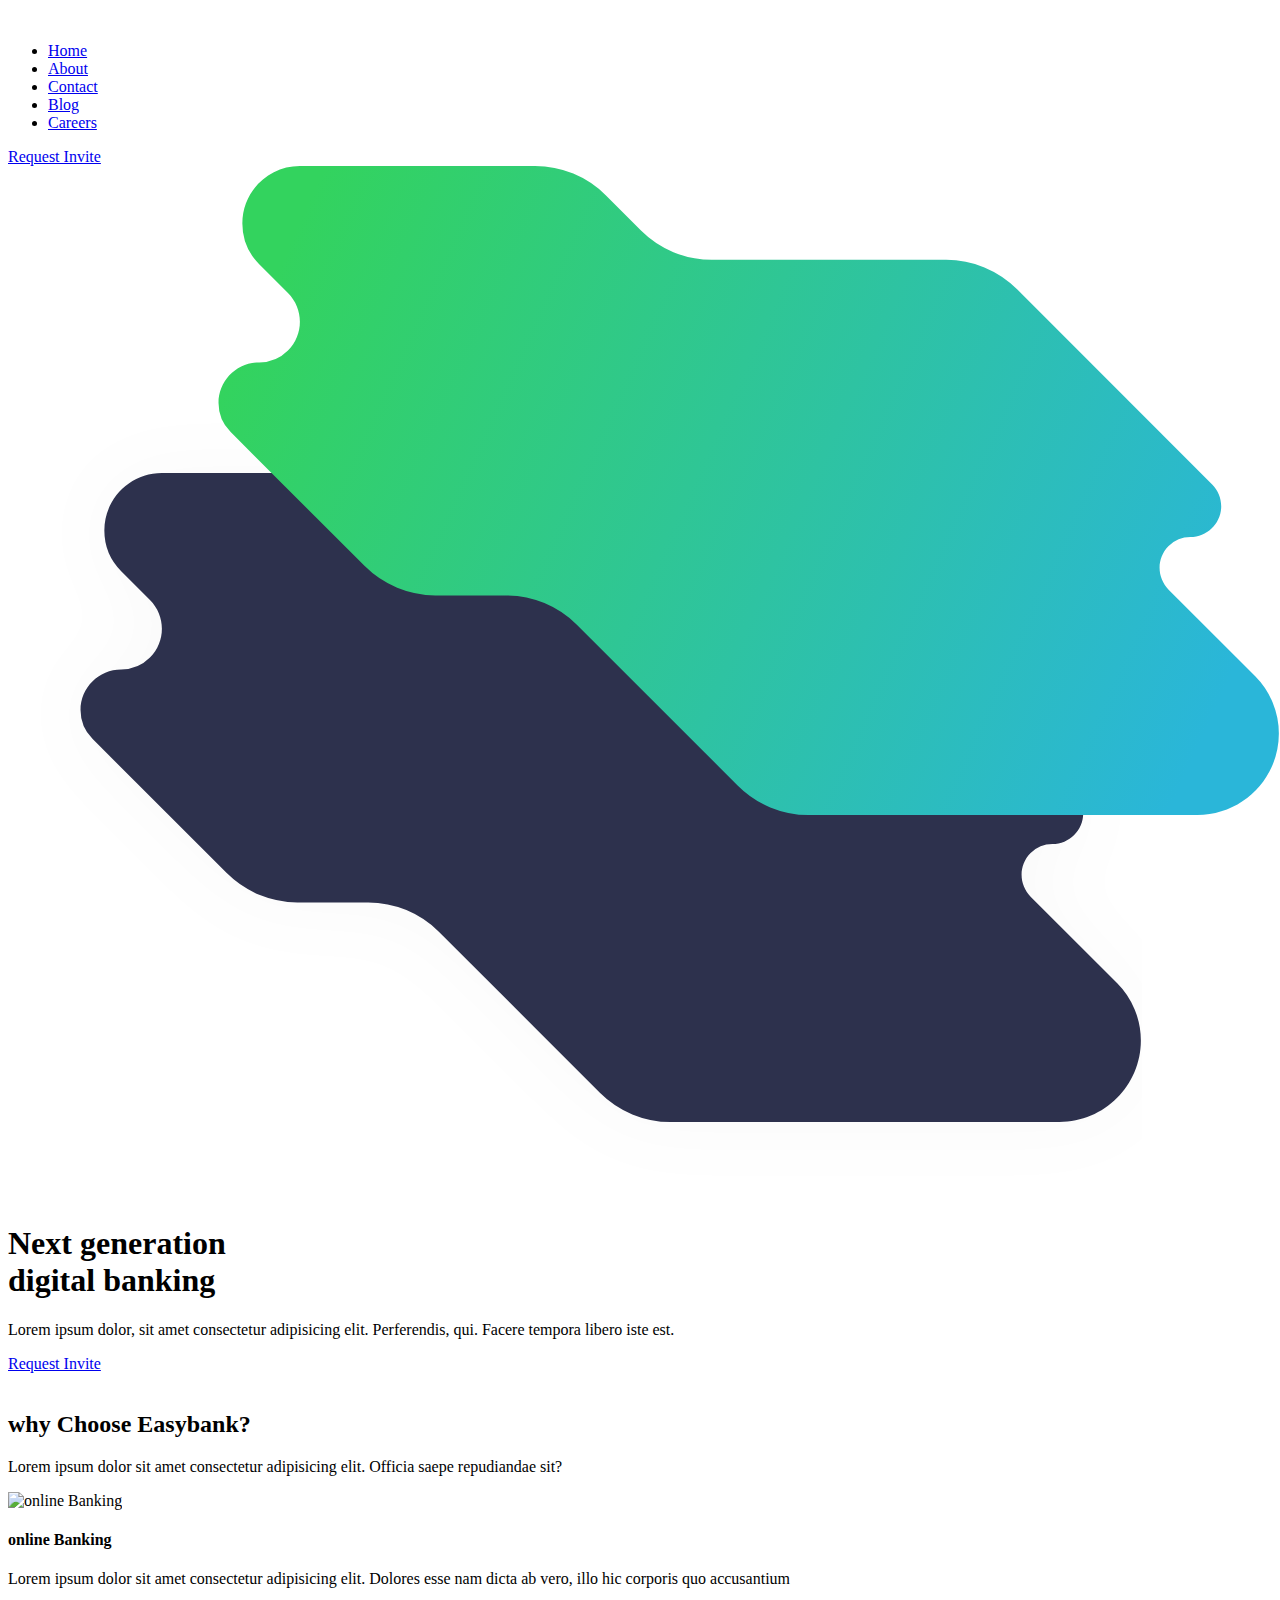
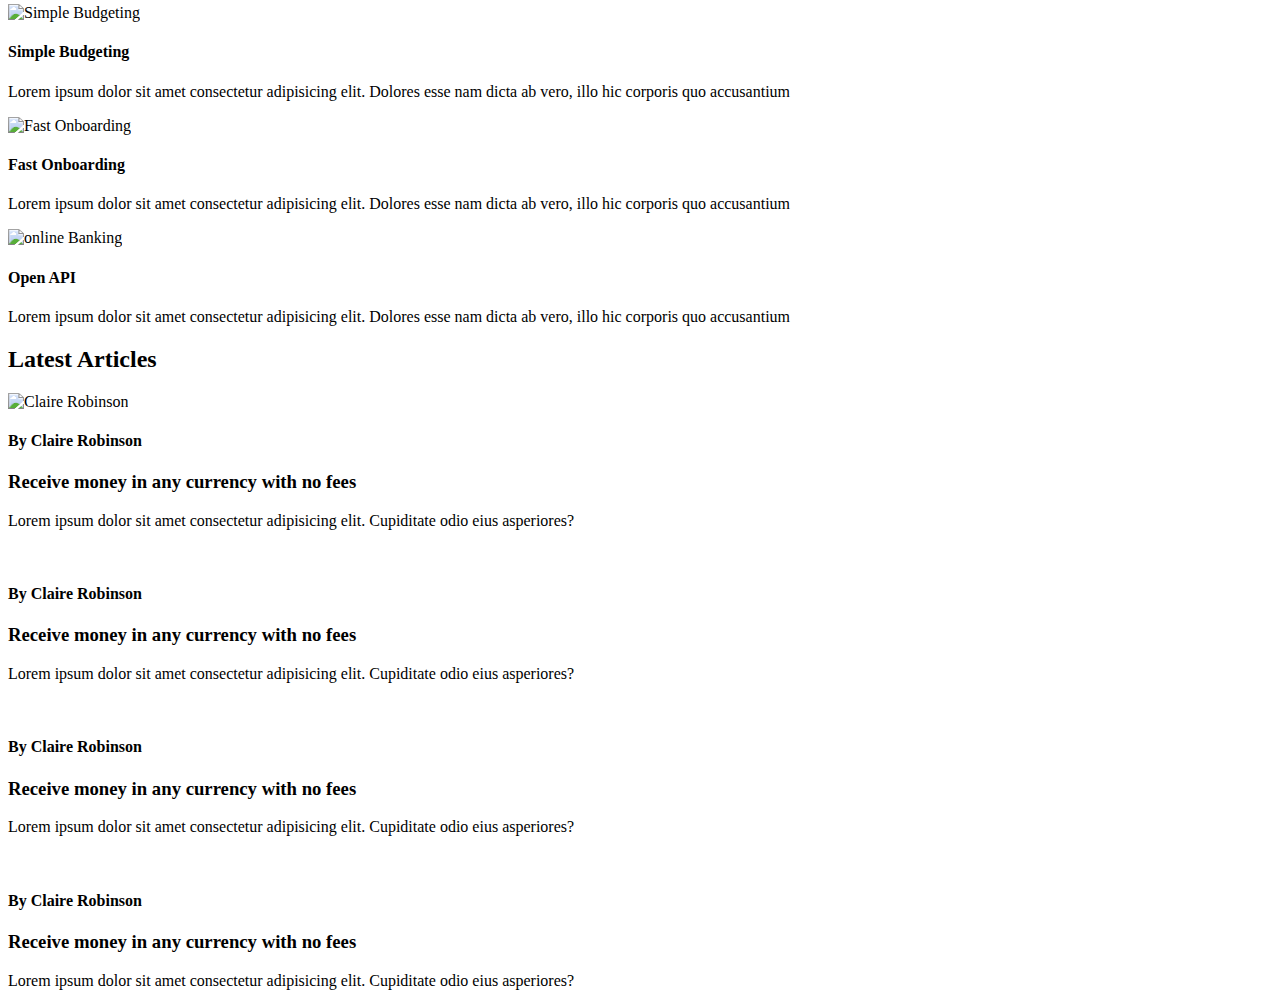
==== index.html @ 281d2a2d "easybank and latest article added" ====
<!DOCTYPE html>
<html lang="en">
  <head>
    <meta charset="UTF-8" />
    <meta http-equiv="X-UA-Compatible" content="IE=edge" />
    <meta name="viewport" content="width=device-width, initial-scale=1.0" />
    <!-- styles -->
    <link rel="stylesheet" href="assets/styles/page/style.css" />
    <title>Easybank</title>
  </head>
  <body>
    <!-- main nav -->
    <header class="header">
      <div class="container">
        <div class="header_content">
          <nav class="main_menu">
            <div class="logo">
              <img src="assets/images/logo.svg" alt="" />
            </div>
            <ul class="list_items">
              <li><a href="#">Home</a></li>
              <li><a href="#">About</a></li>
              <li><a href="#">Contact</a></li>
              <li><a href="#">Blog</a></li>
              <li><a href="#">Careers</a></li>
            </ul>
            <div class="btn">
              <a href="#">Request Invite</a>
            </div>
          </nav>
        </div>
      </div>
    </header>
    <main>
      <!-- showcase -->
      <section class="showcase">
        <div class="bg_intro">
          <svg
            xmlns="http://www.w3.org/2000/svg"
            xmlns:xlink="http://www.w3.org/1999/xlink"
            width="1271"
            height="1034"
          >
            <defs>
              <linearGradient
                id="c"
                x1="0%"
                x2="99.58%"
                y1="36.147%"
                y2="63.736%"
              >
                <stop offset="0%" stop-color="#33D35E" />
                <stop offset="100%" stop-color="#2AB6D9" />
              </linearGradient>
              <filter
                id="a"
                width="104.9%"
                height="135.9%"
                x="-4.8%"
                y="-17.6%"
                filterUnits="objectBoundingBox"
              >
                <feOffset dy="2" in="SourceAlpha" result="shadowOffsetOuter1" />
                <feGaussianBlur
                  in="shadowOffsetOuter1"
                  result="shadowBlurOuter1"
                  stdDeviation="38.5"
                />
                <feColorMatrix
                  in="shadowBlurOuter1"
                  values="0 0 0 0 0 0 0 0 0 0 0 0 0 0 0 0 0 0 0.0240111451 0"
                />
              </filter>
              <path
                id="b"
                d="M69.445 572.84L203.73 707.112a100 100 0 0070.708 29.286h70.693a100 100 0 0170.708 29.287l161.04 161.027A100 100 0 00647.584 956h388.853c44.964 0 81.415-36.45 81.415-81.414a81.414 81.414 0 00-23.848-57.57l-86.392-86.386c-12.033-12.032-12.034-31.54-.002-43.574a30.812 30.812 0 0121.788-9.025c17.017 0 30.812-13.795 30.812-30.812 0-8.172-3.246-16.01-9.025-21.788L855.85 430.11a100 100 0 00-70.708-29.287H550.7a100 100 0 01-70.708-29.287l-35.253-35.25A100 100 0 00374.032 307H138.88c-31.769 0-57.523 25.754-57.523 57.523a57.523 57.523 0 0016.85 40.676l28.761 28.76c15.886 15.884 15.887 41.64.003 57.525a40.676 40.676 0 01-28.764 11.915c-22.465 0-40.677 18.211-40.677 40.676a40.676 40.676 0 0011.915 28.764z"
              />
            </defs>
            <g fill="none" fill-rule="evenodd" transform="translate(15)">
              <use fill="#000" filter="url(#a)" xlink:href="#b" />
              <use fill="#2D314D" xlink:href="#b" />
              <path
                fill="url(#c)"
                d="M207.445 265.84L341.73 400.112a100 100 0 0070.708 29.286h70.693a100 100 0 0170.708 29.287l161.04 161.027A100 100 0 00785.584 649h388.853c44.964 0 81.415-36.45 81.415-81.414a81.414 81.414 0 00-23.848-57.57l-86.392-86.386c-12.033-12.032-12.034-31.54-.002-43.574a30.812 30.812 0 0121.788-9.025c17.017 0 30.812-13.795 30.812-30.812 0-8.172-3.246-16.01-9.025-21.788L993.85 123.11a100 100 0 00-70.708-29.287H688.7a100 100 0 01-70.708-29.287l-35.253-35.25A100 100 0 00512.032 0H276.88c-31.769 0-57.523 25.754-57.523 57.523a57.523 57.523 0 0016.85 40.676l28.761 28.76c15.886 15.884 15.887 41.64.003 57.525a40.676 40.676 0 01-28.764 11.915c-22.465 0-40.677 18.211-40.677 40.676a40.676 40.676 0 0011.915 28.764z"
              />
            </g>
          </svg>
        </div>
        <div class="container">
          <div class="showcase_content">
            <div class="text_content">
              <h1>Next generation <br />digital banking</h1>
              <p>
                Lorem ipsum dolor, sit amet consectetur adipisicing elit.
                Perferendis, qui. Facere tempora libero iste est.
              </p>
              <div class="btn">
                <a href="#">Request Invite</a>
              </div>
            </div>
            <div class="image">
              <img src="assets/images/image-mockups.png" alt="" />
            </div>
          </div>
        </div>
      </section>
      <!-- why Easybank -->
      <section class="why_easybank">
        <div class="container">
          <div class="title">
            <h2>why Choose Easybank?</h2>
            <p>
              Lorem ipsum dolor sit amet consectetur adipisicing elit. Officia
              saepe repudiandae sit?
            </p>
          </div>
          <div class="items">
            <div class="item">
              <div class="item_image">
                <img src="assets/images/icon-online.svg" alt="online Banking" />
              </div>
              <h4>online Banking</h4>
              <p>
                Lorem ipsum dolor sit amet consectetur adipisicing elit. Dolores
                esse nam dicta ab vero, illo hic corporis quo accusantium
              </p>
            </div>
            <div class="item">
                <div class="item_image">
                  <img src="assets/images/icon-budgeting.svg" alt="Simple Budgeting" />
                </div>
                <h4>Simple Budgeting</h4>
                <p>
                  Lorem ipsum dolor sit amet consectetur adipisicing elit. Dolores
                  esse nam dicta ab vero, illo hic corporis quo accusantium
                </p>
              </div>
              <div class="item">
                <div class="item_image">
                  <img src="assets/images/icon-onboarding.svg" alt="Fast Onboarding" />
                </div>
                <h4>Fast Onboarding</h4>
                <p>
                  Lorem ipsum dolor sit amet consectetur adipisicing elit. Dolores
                  esse nam dicta ab vero, illo hic corporis quo accusantium
                </p>
              </div>
              <div class="item">
                <div class="item_image">
                  <img src="assets/images/icon-api.svg" alt="online Banking" />
                </div>
                <h4>Open API</h4>
                <p>
                  Lorem ipsum dolor sit amet consectetur adipisicing elit. Dolores
                  esse nam dicta ab vero, illo hic corporis quo accusantium
                </p>
              </div>
          </div>
        </div>
      </section>
      <!-- Latest Articles-->
      <section class="latest_articles">
         <div class="container">
             <div class="title">
                <h2>Latest Articles</h2>
             </div>
            <div class="cards">
                 <div class="card">
                     <div class="card_thumbnai">
                         <img src="assets/images/image-currency.jpg" alt="Claire Robinson">
                     </div>
                     <div class="card_content">
                        <h4>By Claire Robinson</h4>
                        <h3>Receive money in any currency with no fees</h3>
                        <p>Lorem ipsum dolor sit amet consectetur adipisicing elit. Cupiditate odio eius asperiores?</p>
                     </div>
                 </div>
                 <div class="card">
                    <div class="card_thumbnai">
                        <img src="assets/images/image-restaurant.jpg" alt="">
                    </div>
                    <div class="card_content">
                       <h4>By Claire Robinson</h4>
                       <h3>Receive money in any currency with no fees</h3>
                       <p>Lorem ipsum dolor sit amet consectetur adipisicing elit. Cupiditate odio eius asperiores?</p>
                    </div>
                </div>
                <div class="card">
                    <div class="card_thumbnai">
                        <img src="assets/images/image-plane.jpg" alt="">
                    </div>
                    <div class="card_content">
                       <h4>By Claire Robinson</h4>
                       <h3>Receive money in any currency with no fees</h3>
                       <p>Lorem ipsum dolor sit amet consectetur adipisicing elit. Cupiditate odio eius asperiores?</p>
                    </div>
                </div>
                <div class="card">
                    <div class="card_thumbnai">
                        <img src="assets/images/image-confetti.jpg" alt="">
                    </div>
                    <div class="card_content">
                       <h4>By Claire Robinson</h4>
                       <h3>Receive money in any currency with no fees</h3>
                       <p>Lorem ipsum dolor sit amet consectetur adipisicing elit. Cupiditate odio eius asperiores?</p>
                    </div>
                </div>
            </div>
         </div>
      </section>
    </main>
  </body>
</html>
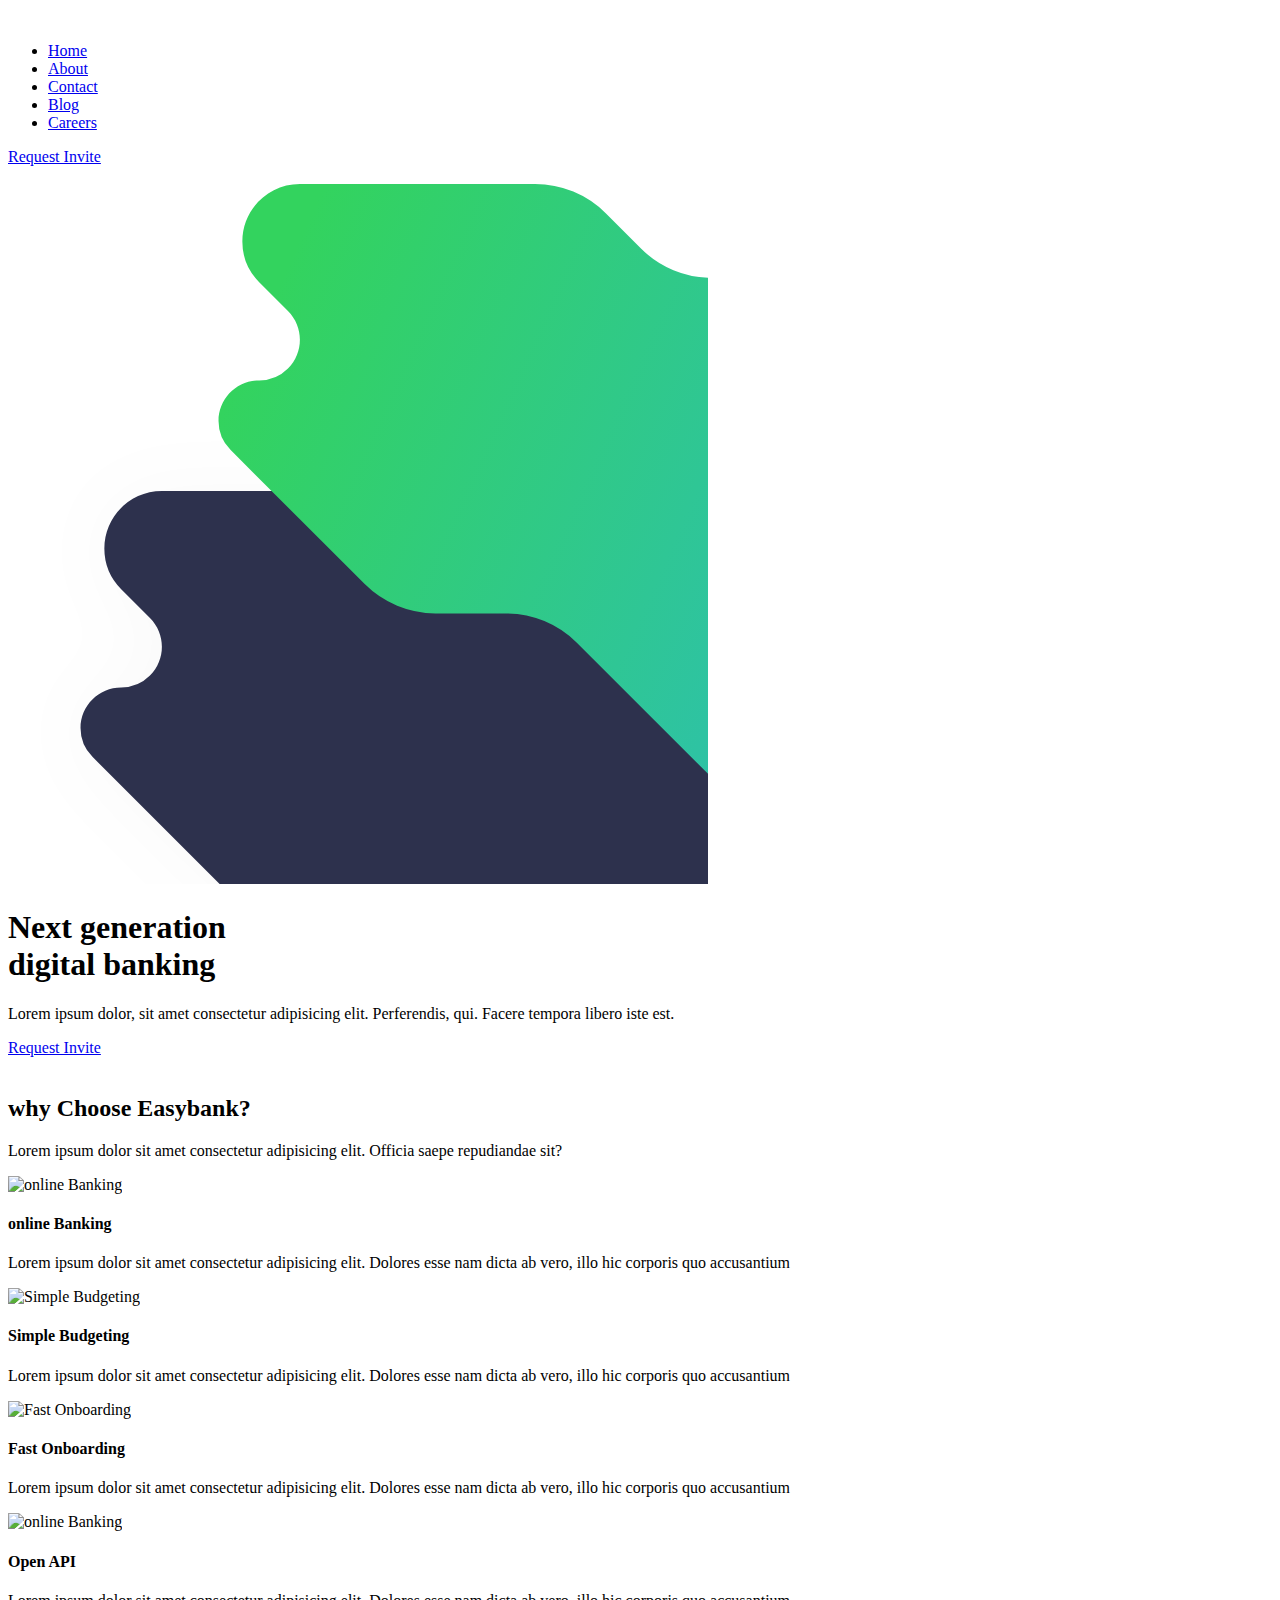
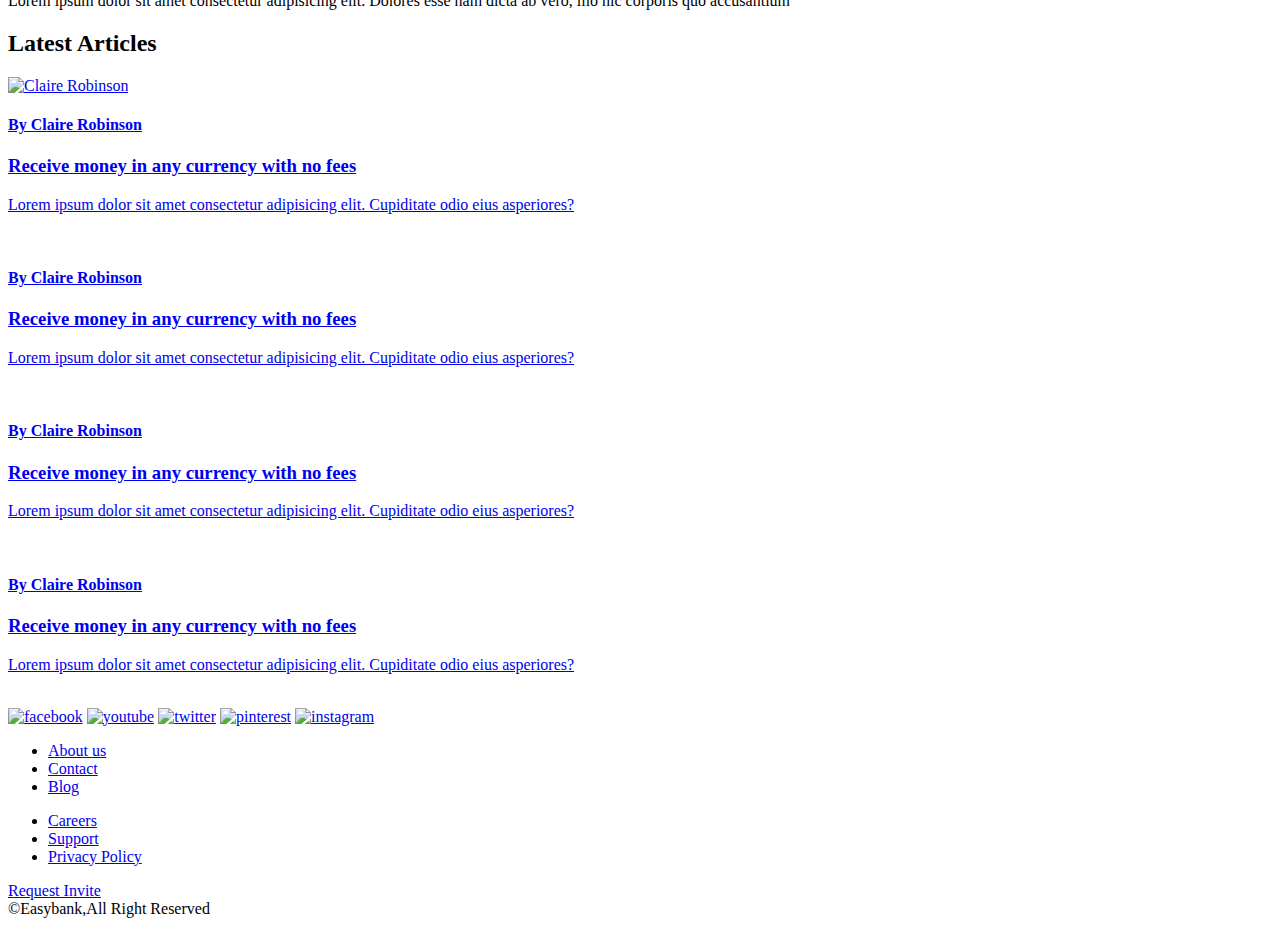
==== commit 8f76d78a: "index updatde" ====
--- a/index.html
+++ b/index.html
@@ -1,5 +1,5 @@
 <!DOCTYPE html>
-<html lang="en">
+<html lang="en" dir="ltr">
   <head>
     <meta charset="UTF-8" />
     <meta http-equiv="X-UA-Compatible" content="IE=edge" />
@@ -27,6 +27,9 @@
             <div class="btn">
               <a href="#">Request Invite</a>
             </div>
+            <div class="hamburger">
+              <img src="assets/images/icon-hamburger.svg" alt="" />
+            </div>
           </nav>
         </div>
       </div>
@@ -38,8 +41,8 @@
           <svg
             xmlns="http://www.w3.org/2000/svg"
             xmlns:xlink="http://www.w3.org/1999/xlink"
-            width="1271"
-            height="1034"
+            width="700"
+            height="700"
           >
             <defs>
               <linearGradient
@@ -126,88 +129,169 @@
               </p>
             </div>
             <div class="item">
-                <div class="item_image">
-                  <img src="assets/images/icon-budgeting.svg" alt="Simple Budgeting" />
-                </div>
-                <h4>Simple Budgeting</h4>
-                <p>
-                  Lorem ipsum dolor sit amet consectetur adipisicing elit. Dolores
-                  esse nam dicta ab vero, illo hic corporis quo accusantium
-                </p>
-              </div>
-              <div class="item">
-                <div class="item_image">
-                  <img src="assets/images/icon-onboarding.svg" alt="Fast Onboarding" />
-                </div>
-                <h4>Fast Onboarding</h4>
-                <p>
-                  Lorem ipsum dolor sit amet consectetur adipisicing elit. Dolores
-                  esse nam dicta ab vero, illo hic corporis quo accusantium
-                </p>
-              </div>
-              <div class="item">
-                <div class="item_image">
-                  <img src="assets/images/icon-api.svg" alt="online Banking" />
-                </div>
-                <h4>Open API</h4>
-                <p>
-                  Lorem ipsum dolor sit amet consectetur adipisicing elit. Dolores
-                  esse nam dicta ab vero, illo hic corporis quo accusantium
-                </p>
-              </div>
+              <div class="item_image">
+                <img
+                  src="assets/images/icon-budgeting.svg"
+                  alt="Simple Budgeting"
+                />
+              </div>
+              <h4>Simple Budgeting</h4>
+              <p>
+                Lorem ipsum dolor sit amet consectetur adipisicing elit. Dolores
+                esse nam dicta ab vero, illo hic corporis quo accusantium
+              </p>
+            </div>
+            <div class="item">
+              <div class="item_image">
+                <img
+                  src="assets/images/icon-onboarding.svg"
+                  alt="Fast Onboarding"
+                />
+              </div>
+              <h4>Fast Onboarding</h4>
+              <p>
+                Lorem ipsum dolor sit amet consectetur adipisicing elit. Dolores
+                esse nam dicta ab vero, illo hic corporis quo accusantium
+              </p>
+            </div>
+            <div class="item">
+              <div class="item_image">
+                <img src="assets/images/icon-api.svg" alt="online Banking" />
+              </div>
+              <h4>Open API</h4>
+              <p>
+                Lorem ipsum dolor sit amet consectetur adipisicing elit. Dolores
+                esse nam dicta ab vero, illo hic corporis quo accusantium
+              </p>
+            </div>
           </div>
         </div>
       </section>
       <!-- Latest Articles-->
       <section class="latest_articles">
-         <div class="container">
-             <div class="title">
-                <h2>Latest Articles</h2>
-             </div>
-            <div class="cards">
-                 <div class="card">
-                     <div class="card_thumbnai">
-                         <img src="assets/images/image-currency.jpg" alt="Claire Robinson">
-                     </div>
-                     <div class="card_content">
-                        <h4>By Claire Robinson</h4>
-                        <h3>Receive money in any currency with no fees</h3>
-                        <p>Lorem ipsum dolor sit amet consectetur adipisicing elit. Cupiditate odio eius asperiores?</p>
-                     </div>
-                 </div>
-                 <div class="card">
-                    <div class="card_thumbnai">
-                        <img src="assets/images/image-restaurant.jpg" alt="">
-                    </div>
-                    <div class="card_content">
-                       <h4>By Claire Robinson</h4>
-                       <h3>Receive money in any currency with no fees</h3>
-                       <p>Lorem ipsum dolor sit amet consectetur adipisicing elit. Cupiditate odio eius asperiores?</p>
-                    </div>
-                </div>
-                <div class="card">
-                    <div class="card_thumbnai">
-                        <img src="assets/images/image-plane.jpg" alt="">
-                    </div>
-                    <div class="card_content">
-                       <h4>By Claire Robinson</h4>
-                       <h3>Receive money in any currency with no fees</h3>
-                       <p>Lorem ipsum dolor sit amet consectetur adipisicing elit. Cupiditate odio eius asperiores?</p>
-                    </div>
-                </div>
-                <div class="card">
-                    <div class="card_thumbnai">
-                        <img src="assets/images/image-confetti.jpg" alt="">
-                    </div>
-                    <div class="card_content">
-                       <h4>By Claire Robinson</h4>
-                       <h3>Receive money in any currency with no fees</h3>
-                       <p>Lorem ipsum dolor sit amet consectetur adipisicing elit. Cupiditate odio eius asperiores?</p>
-                    </div>
-                </div>
-            </div>
-         </div>
+        <div class="container">
+          <div class="title">
+            <h2>Latest Articles</h2>
+          </div>
+          <div class="cards">
+            <div class="card">
+              <a href="#">
+                <div class="card_thumbnai">
+                  <img
+                    src="assets/images/image-currency.jpg"
+                    alt="Claire Robinson"
+                  />
+                </div>
+                <div class="card_content">
+                  <h4>By Claire Robinson</h4>
+                  <h3>Receive money in any currency with no fees</h3>
+                  <p>
+                    Lorem ipsum dolor sit amet consectetur adipisicing elit.
+                    Cupiditate odio eius asperiores?
+                  </p>
+                </div>
+              </a>
+            </div>
+            <div class="card">
+              <a href="#">
+                <div class="card_thumbnai">
+                  <img src="assets/images/image-restaurant.jpg" alt="" />
+                </div>
+                <div class="card_content">
+                  <h4>By Claire Robinson</h4>
+                  <h3>Receive money in any currency with no fees</h3>
+                  <p>
+                    Lorem ipsum dolor sit amet consectetur adipisicing elit.
+                    Cupiditate odio eius asperiores?
+                  </p>
+                </div>
+              </a>
+            </div>
+            <div class="card">
+              <a href="#">
+                <div class="card_thumbnai">
+                  <img src="assets/images/image-plane.jpg" alt="" />
+                </div>
+                <div class="card_content">
+                  <h4>By Claire Robinson</h4>
+                  <h3>Receive money in any currency with no fees</h3>
+                  <p>
+                    Lorem ipsum dolor sit amet consectetur adipisicing elit.
+                    Cupiditate odio eius asperiores?
+                  </p>
+                </div>
+              </a>
+            </div>
+            <div class="card">
+              <a href="#">
+                <div class="card_thumbnai">
+                  <img src="assets/images/image-confetti.jpg" alt="" />
+                </div>
+                <div class="card_content">
+                  <h4>By Claire Robinson</h4>
+                  <h3>Receive money in any currency with no fees</h3>
+                  <p>
+                    Lorem ipsum dolor sit amet consectetur adipisicing elit.
+                    Cupiditate odio eius asperiores?
+                  </p>
+                </div>
+              </a>
+            </div>
+          </div>
+        </div>
       </section>
     </main>
+    <!-- footer -->
+    <footer class="footer">
+      <div class="container">
+        <div class="footer_content">
+          <div class="logo_media">
+            <div class="logo_footer">
+              <img src="assets/images/logo_footer.svg" alt="" />
+            </div>
+            <div class="media">
+              <a href="#"
+                ><img src="assets/images/icon-facebook.svg" alt="facebook"
+              /></a>
+              <a href="#"
+                ><img src="assets/images/icon-youtube.svg" alt="youtube"
+              /></a>
+              <a href="#"
+                ><img src="assets/images/icon-twitter.svg" alt="twitter"
+              /></a>
+              <a href="#"
+                ><img src="assets/images/icon-pinterest.svg" alt="pinterest"
+              /></a>
+              <a href="#"
+                ><img src="assets/images/icon-instagram.svg" alt="instagram"
+              /></a>
+            </div>
+          </div>
+          <div class="footer_links">
+            <ul class="list_items">
+              <li><a href="#">About us</a></li>
+              <li><a href="#">Contact</a></li>
+              <li><a href="#">Blog</a></li>
+            </ul>
+            <ul class="list_items">
+              <li><a href="#">Careers</a></li>
+              <li><a href="#">Support</a></li>
+              <li><a href="#">Privacy Policy</a></li>
+            </ul>
+          </div>
+          <div class="btn">
+            <a href="#">Request Invite</a>
+            <div class="copyRight">&copy;Easybank,All Right Reserved</div>
+          </div>
+        </div>
+      </div>
+    </footer>
+    <script>
+      let hamMenu = document.querySelector(".hamburger");
+      let menu = document.querySelector(".list_items");
+      hamMenu.addEventListener("click", () => {
+        menu.classList.toggle("show");
+      });
+    </script>
   </body>
 </html>
